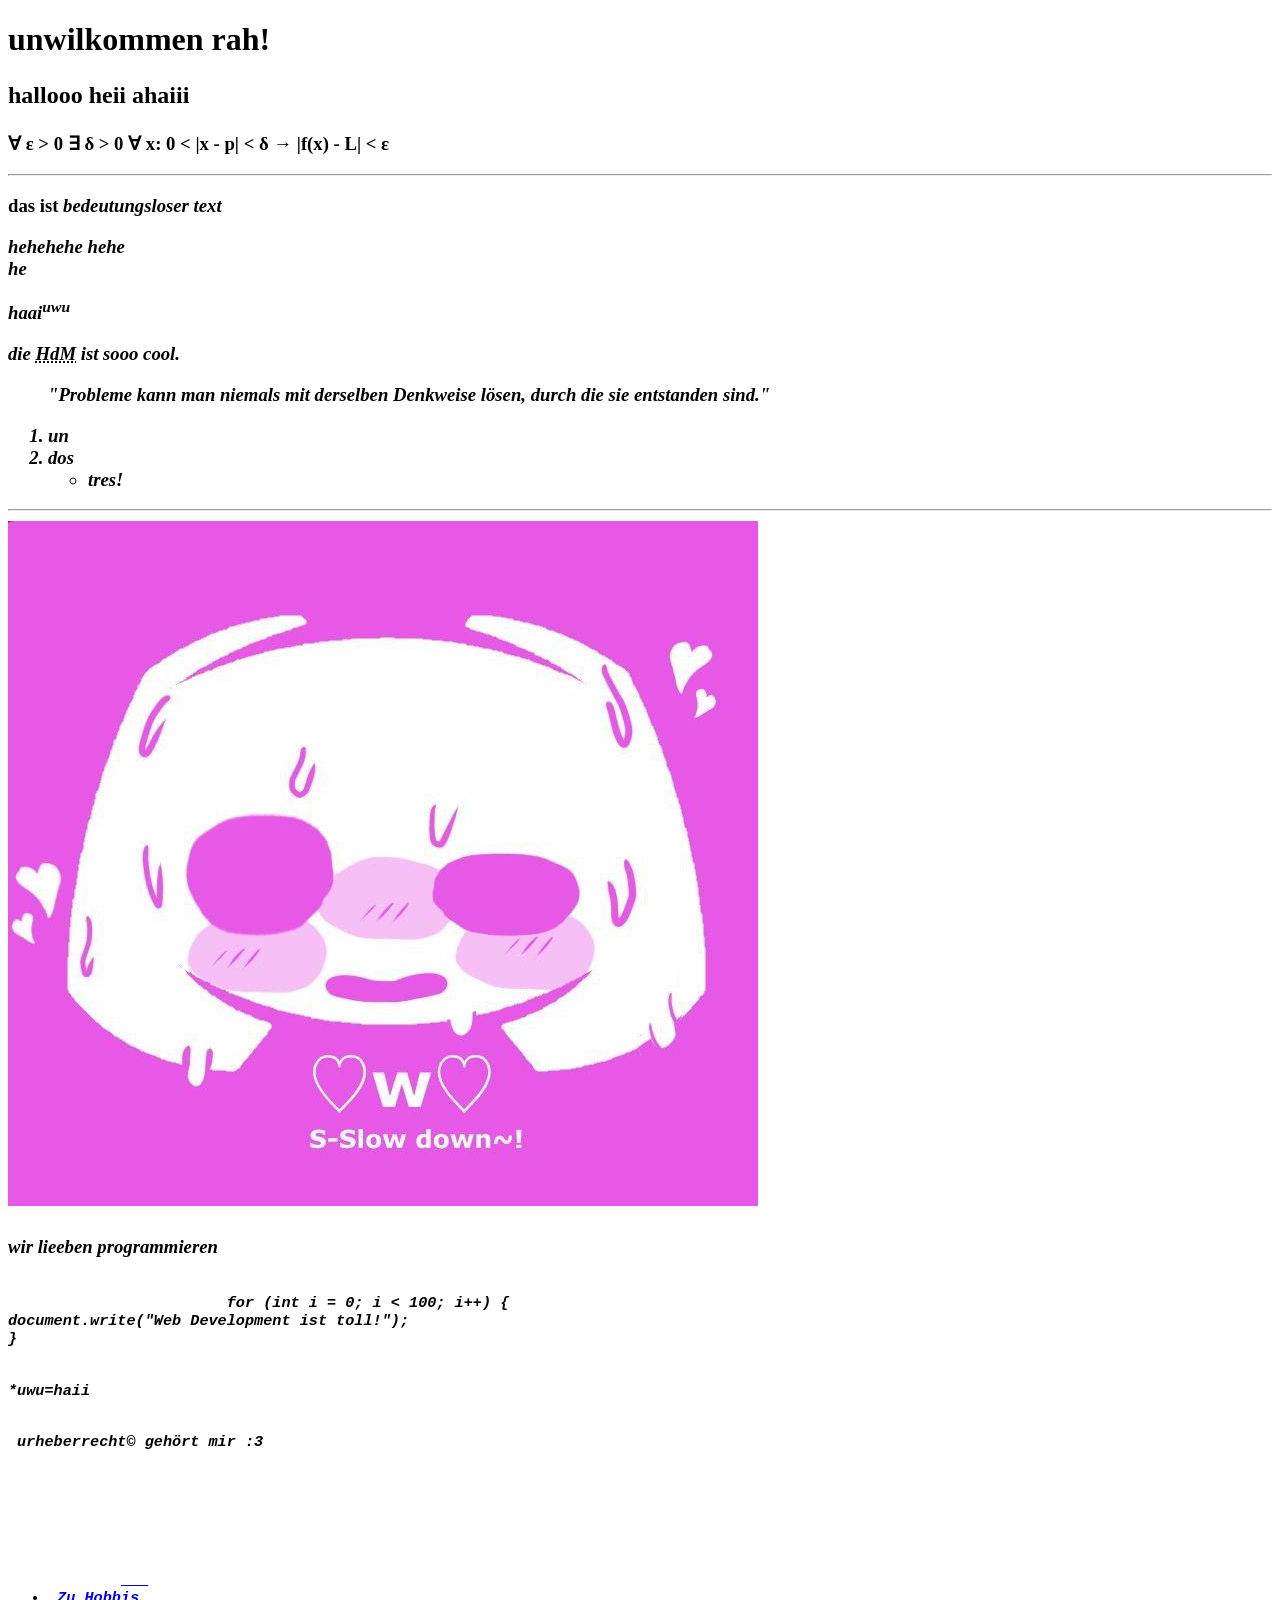
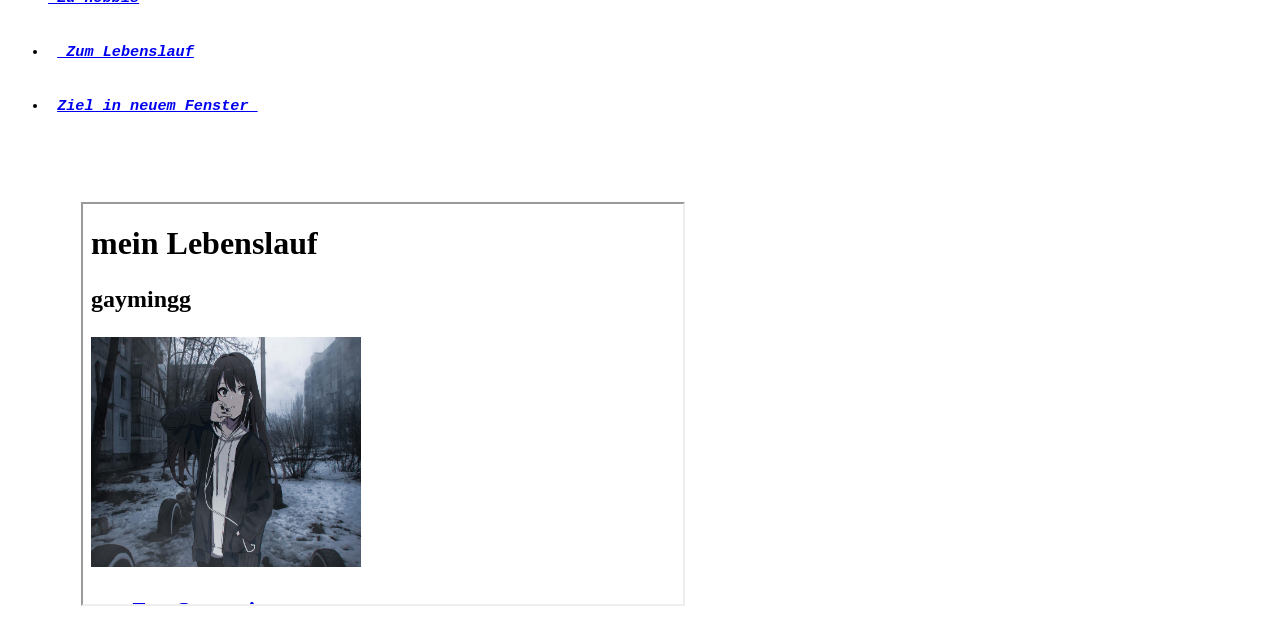
==== index.html @ 3ee1ae12 "Init" ====
<!DOCTYPE html>
<html>
	<head>
		<meta charset="utf-8">
		<title>Startseite</title>
	
	</head>
	<body>
	   <h1 id="oben" title="aaa"> unwilkommen rah!</h1>
	   <h2 zweite überschrift </h2>
	   <p> hallooo heii ahaiii </p>
	   <h3 mathe ist leben mathe ist liebe </h1> 
	   <p> ∀ ε > 0 ∃ δ > 0 ∀ x: 0 < |x - p| < δ → |f(x) - L| < ε </p>
	   <hr>
	   <p> das ist <em>bedeutungsloser<em> <strong>text<strong> </p>
	   <p> hehehehe&nbsp;hehe<br>he </p>
	   <p> haai<sup>uwu </p>
	   <p> die <abbr title="Hochschule der Medien">HdM</abbr> ist sooo cool. </p>
	   <blockquote 
	   cite="https://zitate.net/albert-einstein-zitate/"> "Probleme kann man
niemals mit derselben Denkweise lösen, durch die sie entstanden sind." </blockquote>
	   <ol>
			<li> un </li>
			<li> dos 
				<ul>
					<li> tres! </li>
					</ul>
					</li>
					</ol>
	   <hr>
	<img src= "senpai.jpg"
		alt="Discord Senpai">
	   <h4 überschrift </h4>
	   <p> wir lieeben programmieren </p>
			<pre><code>
			for (int i = 0; i &lt 100; i++) {
document.write("Web Development ist toll!");
}
	   <p>*uwu=haii
	   <p> urheberrecht© gehört mir :3 </p>
		<a href="#oben" unwilkommen rah! </a>

				<ul>
	   <li> <a href= "hobbis.html">Zu Hobbis</a> </li>
		<li> <a href= "lebenslauf-en.html"> Zum Lebenslauf</a> </li>
		<li> <a href= "lebenslauf.html" target="_blank">Ziel in neuem Fenster </a> </li>
	   </ul>
	  
	<iframe src="lebenslauf.html"
width="600" height="400"
name="iframe_a">

    </body>    
</html>
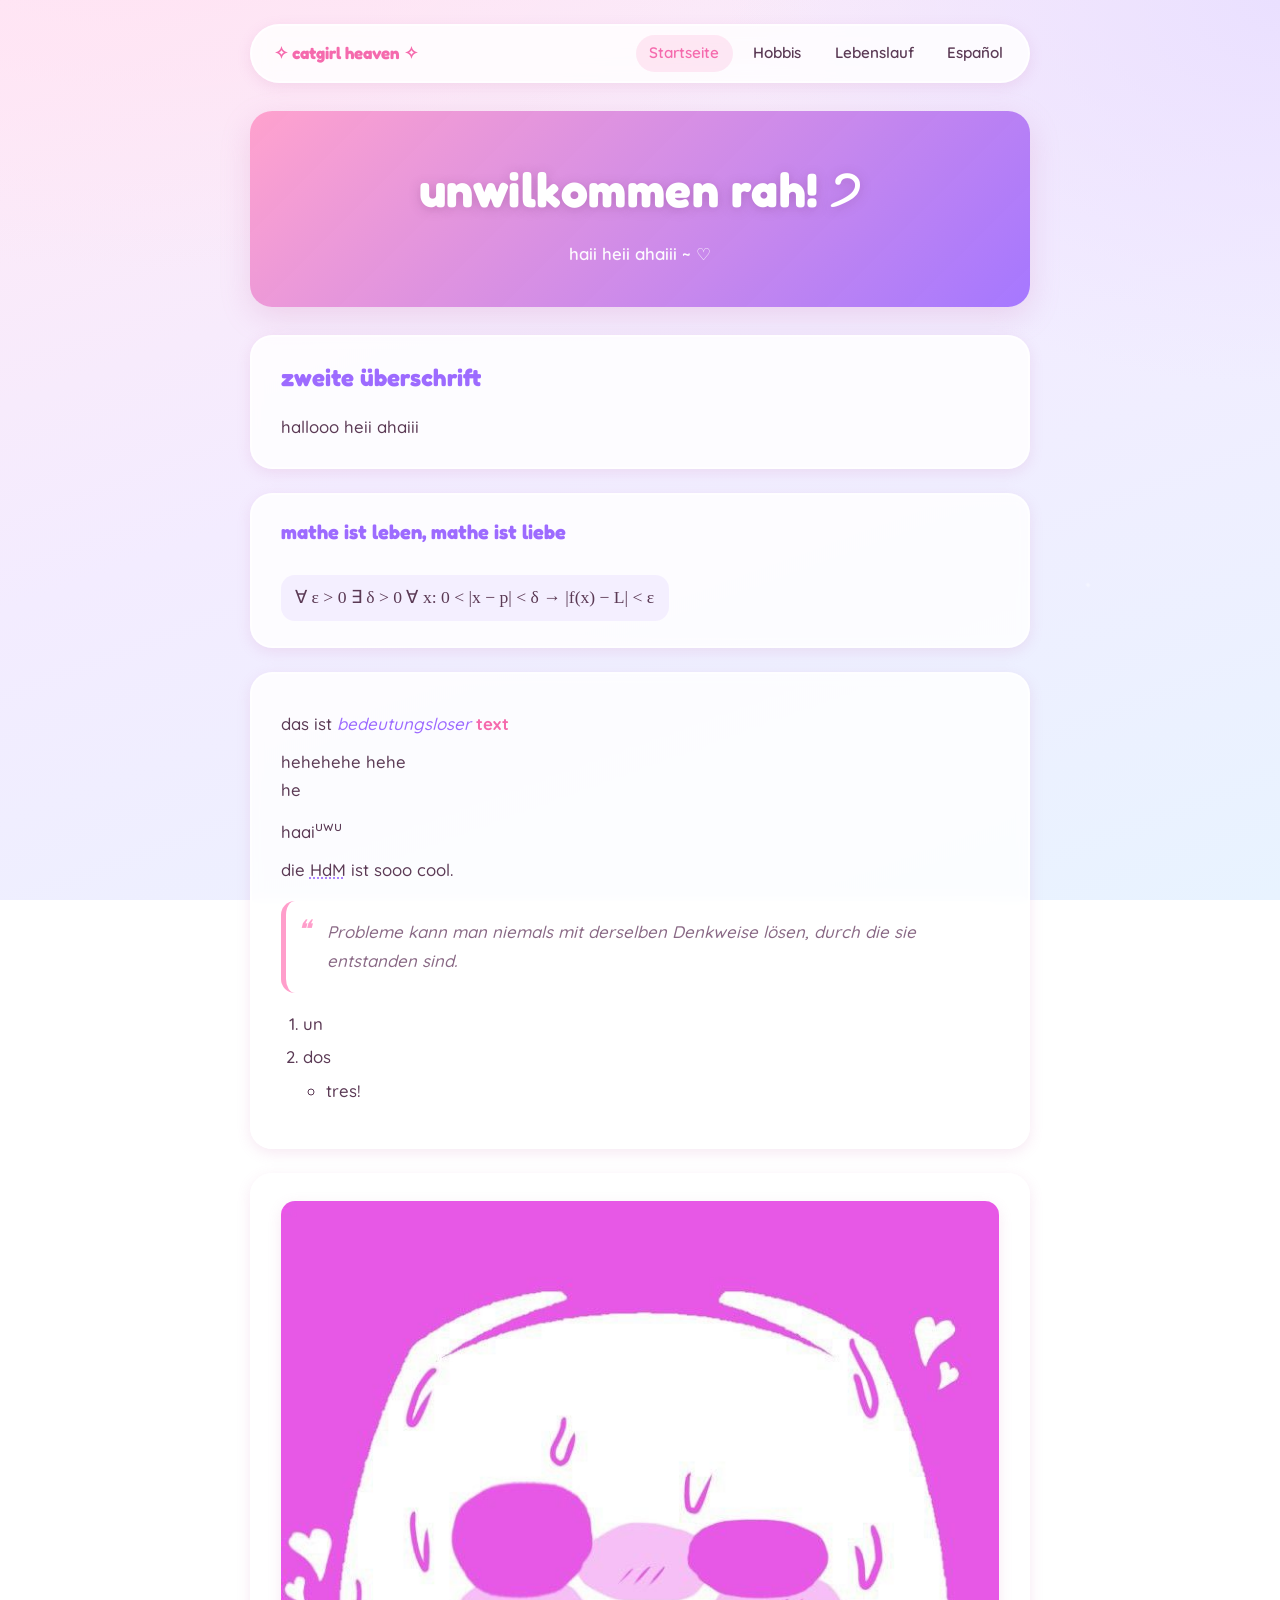
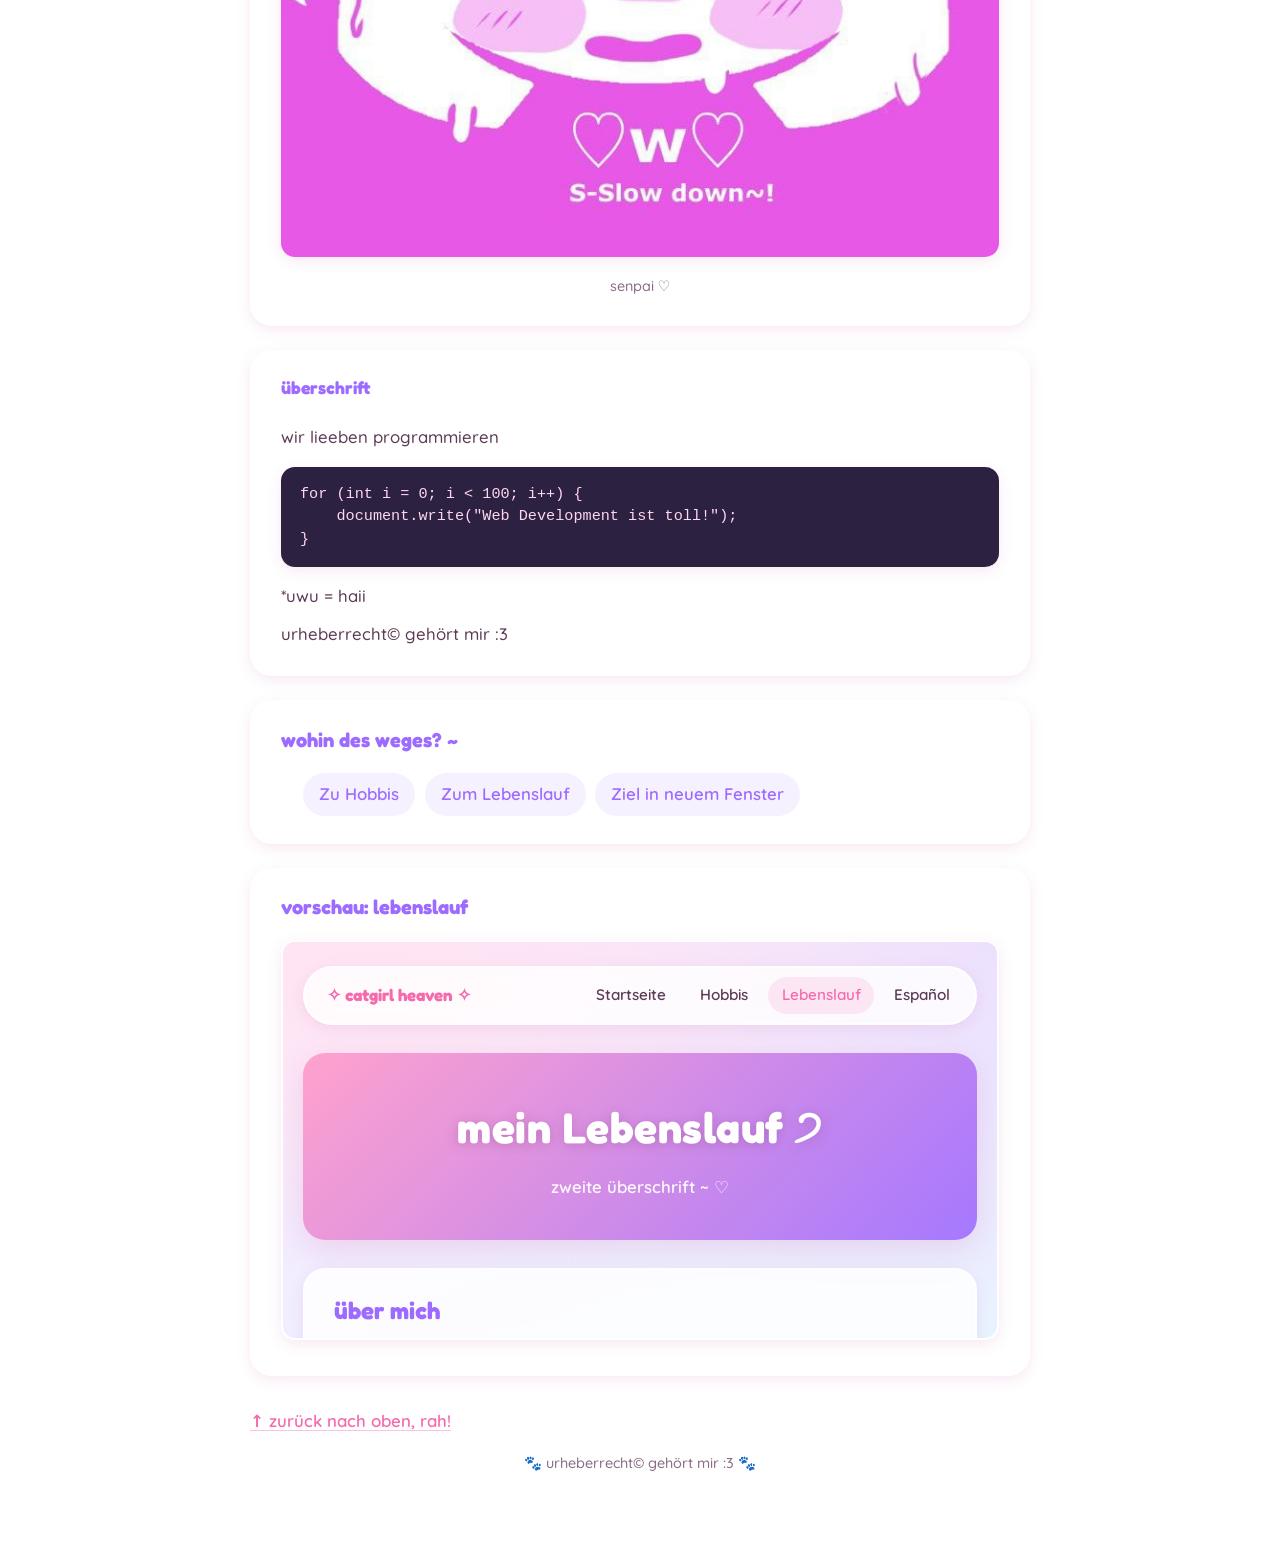
==== commit 7cbcf5b5: "Lots of fixes." ====
--- a/index.html
+++ b/index.html
@@ -1,54 +1,99 @@
 <!DOCTYPE html>
-<html>
-	<head>
-		<meta charset="utf-8">
-		<title>Startseite</title>
-	
-	</head>
-	<body>
-	   <h1 id="oben" title="aaa"> unwilkommen rah!</h1>
-	   <h2 zweite überschrift </h2>
-	   <p> hallooo heii ahaiii </p>
-	   <h3 mathe ist leben mathe ist liebe </h1> 
-	   <p> ∀ ε > 0 ∃ δ > 0 ∀ x: 0 < |x - p| < δ → |f(x) - L| < ε </p>
-	   <hr>
-	   <p> das ist <em>bedeutungsloser<em> <strong>text<strong> </p>
-	   <p> hehehehe&nbsp;hehe<br>he </p>
-	   <p> haai<sup>uwu </p>
-	   <p> die <abbr title="Hochschule der Medien">HdM</abbr> ist sooo cool. </p>
-	   <blockquote 
-	   cite="https://zitate.net/albert-einstein-zitate/"> "Probleme kann man
-niemals mit derselben Denkweise lösen, durch die sie entstanden sind." </blockquote>
-	   <ol>
-			<li> un </li>
-			<li> dos 
-				<ul>
-					<li> tres! </li>
-					</ul>
+<html lang="de">
+<head>
+	<meta charset="utf-8">
+	<meta name="viewport" content="width=device-width, initial-scale=1">
+	<title>✧ Startseite ✧ catgirl heaven</title>
+	<meta name="description" content="unwilkommen rah! die uwu-startseite von catgirl heaven :3">
+	<link rel="stylesheet" href="main.css">
+</head>
+<body id="oben">
+	<div class="wrap">
+
+		<nav class="nav" aria-label="Hauptnavigation">
+			<span class="nav__brand">✧ catgirl heaven ✧</span>
+			<a href="index.html" aria-current="page">Startseite</a>
+			<a href="hobbis.html">Hobbis</a>
+			<a href="lebenslauf.html">Lebenslauf</a>
+			<a href="webseite-es.html">Español</a>
+		</nav>
+
+		<header class="hero">
+			<h1 title="aaa">unwilkommen rah! ੭</h1>
+			<p class="sub">haii heii ahaiii ~ ♡</p>
+		</header>
+
+		<main>
+			<section class="card">
+				<h2>zweite überschrift</h2>
+				<p>hallooo heii ahaiii</p>
+			</section>
+
+			<section class="card">
+				<h3>mathe ist leben, mathe ist liebe</h3>
+				<p class="mathe">∀ ε &gt; 0 ∃ δ &gt; 0 ∀ x: 0 &lt; |x − p| &lt; δ → |f(x) − L| &lt; ε</p>
+			</section>
+
+			<section class="card">
+				<p>das ist <em>bedeutungsloser</em> <strong>text</strong></p>
+				<p>hehehehe&nbsp;hehe<br>he</p>
+				<p>haai<sup>uwu</sup></p>
+				<p>die <abbr title="Hochschule der Medien">HdM</abbr> ist sooo cool.</p>
+
+				<blockquote cite="https://zitate.net/albert-einstein-zitate/">
+					Probleme kann man niemals mit derselben Denkweise lösen,
+					durch die sie entstanden sind.
+				</blockquote>
+
+				<ol>
+					<li>un</li>
+					<li>dos
+						<ul>
+							<li>tres!</li>
+						</ul>
 					</li>
-					</ol>
-	   <hr>
-	<img src= "senpai.jpg"
-		alt="Discord Senpai">
-	   <h4 überschrift </h4>
-	   <p> wir lieeben programmieren </p>
-			<pre><code>
-			for (int i = 0; i &lt 100; i++) {
-document.write("Web Development ist toll!");
+				</ol>
+			</section>
+
+			<section class="card">
+				<figure>
+					<img src="senpai.jpg" alt="Discord Senpai">
+					<figcaption>senpai ♡</figcaption>
+				</figure>
+			</section>
+
+			<section class="card">
+				<h4>überschrift</h4>
+				<p>wir lieeben programmieren</p>
+<pre><code>for (int i = 0; i &lt; 100; i++) {
+    document.write("Web Development ist toll!");
 }
-	   <p>*uwu=haii
-	   <p> urheberrecht© gehört mir :3 </p>
-		<a href="#oben" unwilkommen rah! </a>
+</code></pre>
+				<p>*uwu = haii</p>
+				<p>urheberrecht© gehört mir :3</p>
+			</section>
 
-				<ul>
-	   <li> <a href= "hobbis.html">Zu Hobbis</a> </li>
-		<li> <a href= "lebenslauf-en.html"> Zum Lebenslauf</a> </li>
-		<li> <a href= "lebenslauf.html" target="_blank">Ziel in neuem Fenster </a> </li>
-	   </ul>
-	  
-	<iframe src="lebenslauf.html"
-width="600" height="400"
-name="iframe_a">
+			<section class="card">
+				<h3>wohin des weges? ~</h3>
+				<ul class="linklist">
+					<li><a href="hobbis.html">Zu Hobbis</a></li>
+					<li><a href="lebenslauf.html">Zum Lebenslauf</a></li>
+					<li><a href="lebenslauf.html" target="_blank" rel="noopener">Ziel in neuem Fenster</a></li>
+				</ul>
+			</section>
 
-    </body>    
+			<section class="card">
+				<h3>vorschau: lebenslauf</h3>
+				<iframe src="lebenslauf.html" width="600" height="400" title="Lebenslauf Vorschau" name="iframe_a"></iframe>
+			</section>
+
+			<a class="toplink" href="#oben">↑ zurück nach oben, rah!</a>
+		</main>
+
+		<footer class="footer">
+			<span class="paw">🐾</span> urheberrecht© gehört mir :3 <span class="paw">🐾</span>
+		</footer>
+
+	</div>
+</body>
 </html>
--- a/main.css
+++ b/main.css
@@ -0,0 +1,344 @@
+/* ═══════════════════════════════════════════════════════════════
+   ✧･ﾟ: *✧ catgirl heaven ✧*:･ﾟ✧  —  main stylesheet
+   a soft pastel uwu theme that is (finally) not an eyesore :3
+   ═══════════════════════════════════════════════════════════════ */
+
+@import url('https://fonts.googleapis.com/css2?family=Fredoka:wght@400;500;600;700&family=Quicksand:wght@400;500;600;700&display=swap');
+
+/* ── design tokens ─────────────────────────────────────────────── */
+:root {
+	--pink:        #ff9ecb;
+	--pink-deep:   #f56aad;
+	--lilac:       #c9a7ff;
+	--lilac-deep:  #9d6bff;
+	--cream:       #fff5fb;
+	--ink:         #5b3a55;
+	--ink-soft:    #8a6a86;
+	--card:        rgba(255, 255, 255, 0.82);
+	--card-solid:  #ffffff;
+	--shadow:      0 10px 30px rgba(203, 118, 178, 0.22);
+	--shadow-soft: 0 4px 14px rgba(203, 118, 178, 0.16);
+	--radius:      22px;
+	--radius-sm:   14px;
+	--ring:        3px solid var(--lilac);
+}
+
+/* ── reset-ish ─────────────────────────────────────────────────── */
+*,
+*::before,
+*::after { box-sizing: border-box; }
+
+html { scroll-behavior: smooth; }
+
+body {
+	margin: 0;
+	min-height: 100vh;
+	font-family: 'Quicksand', system-ui, sans-serif;
+	font-weight: 500;
+	font-size: 1.05rem;
+	line-height: 1.7;
+	color: var(--ink);
+	background:
+		radial-gradient(1200px 600px at 10% -10%, #ffe3f3 0%, transparent 60%),
+		radial-gradient(1000px 700px at 100% 0%, #eae0ff 0%, transparent 55%),
+		linear-gradient(160deg, #ffe9f6 0%, #f3ecff 45%, #e8f3ff 100%);
+	background-attachment: fixed;
+}
+
+/* soft sparkle overlay */
+body::before {
+	content: "";
+	position: fixed;
+	inset: 0;
+	pointer-events: none;
+	background-image:
+		radial-gradient(3px 3px at 20% 30%, rgba(255,255,255,.9), transparent),
+		radial-gradient(2px 2px at 70% 20%, rgba(255,255,255,.8), transparent),
+		radial-gradient(2px 2px at 40% 80%, rgba(255,255,255,.7), transparent),
+		radial-gradient(3px 3px at 85% 65%, rgba(255,255,255,.85), transparent);
+	opacity: .6;
+	z-index: 0;
+}
+
+/* ── page shell ────────────────────────────────────────────────── */
+.wrap {
+	position: relative;
+	z-index: 1;
+	max-width: 820px;
+	margin: 0 auto;
+	padding: 1.5rem 1.25rem 4rem;
+}
+
+/* ── navigation ────────────────────────────────────────────────── */
+.nav {
+	position: sticky;
+	top: 1rem;
+	z-index: 10;
+	display: flex;
+	flex-wrap: wrap;
+	align-items: center;
+	gap: .4rem;
+	margin: 0 auto 1.75rem;
+	padding: .55rem .7rem;
+	background: var(--card);
+	backdrop-filter: blur(10px);
+	border: 2px solid rgba(255, 255, 255, 0.7);
+	border-radius: 999px;
+	box-shadow: var(--shadow-soft);
+}
+
+.nav__brand {
+	font-family: 'Fredoka', sans-serif;
+	font-weight: 700;
+	font-size: 1.05rem;
+	padding: .2rem .7rem;
+	margin-right: auto;
+	color: var(--pink-deep);
+	white-space: nowrap;
+}
+
+.nav a {
+	text-decoration: none;
+	font-weight: 600;
+	font-size: .95rem;
+	color: var(--ink);
+	padding: .35rem .85rem;
+	border-radius: 999px;
+	transition: background .18s ease, color .18s ease, transform .18s ease;
+}
+
+.nav a:hover,
+.nav a:focus-visible {
+	background: linear-gradient(135deg, var(--pink), var(--lilac));
+	color: #fff;
+	transform: translateY(-1px);
+	outline: none;
+}
+
+.nav a[aria-current="page"] {
+	background: rgba(245, 106, 173, 0.14);
+	color: var(--pink-deep);
+}
+
+/* ── hero header ───────────────────────────────────────────────── */
+.hero {
+	text-align: center;
+	padding: 2.4rem 1.5rem;
+	margin-bottom: 1.75rem;
+	background: linear-gradient(135deg, rgba(255,158,203,.95), rgba(157,107,255,.9));
+	border-radius: var(--radius);
+	box-shadow: var(--shadow);
+	color: #fff;
+}
+
+.hero h1 {
+	margin: 0;
+	font-family: 'Fredoka', sans-serif;
+	font-weight: 700;
+	font-size: clamp(1.9rem, 6vw, 3rem);
+	letter-spacing: .5px;
+	text-shadow: 0 2px 12px rgba(120, 50, 110, .28);
+}
+
+.hero .sub {
+	margin: .6rem 0 0;
+	font-size: 1.05rem;
+	font-weight: 600;
+	opacity: .95;
+}
+
+/* ── content cards ─────────────────────────────────────────────── */
+.card {
+	background: var(--card);
+	backdrop-filter: blur(6px);
+	border: 2px solid rgba(255, 255, 255, 0.65);
+	border-radius: var(--radius);
+	box-shadow: var(--shadow-soft);
+	padding: 1.6rem 1.8rem;
+	margin-bottom: 1.5rem;
+}
+
+.card h2,
+.card h3,
+.card h4 {
+	font-family: 'Fredoka', sans-serif;
+	color: var(--lilac-deep);
+	margin-top: 0;
+	line-height: 1.25;
+}
+
+.card h2 { font-size: 1.5rem; }
+.card h3 { font-size: 1.25rem; }
+.card h4 { font-size: 1.1rem; }
+
+.card p { margin: .6rem 0; }
+
+/* first paragraph after a heading gets a touch more air */
+.card > p:last-child { margin-bottom: 0; }
+
+/* ── typography accents ────────────────────────────────────────── */
+a {
+	color: var(--pink-deep);
+	text-decoration-color: rgba(245, 106, 173, .4);
+	text-underline-offset: 3px;
+}
+a:hover { color: var(--lilac-deep); }
+
+strong { color: var(--pink-deep); }
+em { color: var(--lilac-deep); }
+
+abbr[title] {
+	text-decoration: underline dotted var(--lilac-deep);
+	cursor: help;
+}
+
+hr {
+	border: none;
+	height: 2px;
+	margin: 1.4rem 0;
+	background: linear-gradient(90deg, transparent, var(--pink), var(--lilac), transparent);
+}
+
+/* ── the maths, a lil special ──────────────────────────────────── */
+.mathe {
+	display: inline-block;
+	font-family: 'Cambria Math', 'Georgia', serif;
+	font-size: 1.1rem;
+	background: rgba(201, 167, 255, .16);
+	border-radius: var(--radius-sm);
+	padding: .5rem .9rem;
+}
+
+/* ── blockquote ────────────────────────────────────────────────── */
+blockquote {
+	position: relative;
+	margin: 1rem 0;
+	padding: 1.1rem 1.2rem 1.1rem 2.6rem;
+	background: rgba(255, 255, 255, 0.6);
+	border-left: 5px solid var(--pink);
+	border-radius: var(--radius-sm);
+	font-style: italic;
+	color: var(--ink-soft);
+}
+blockquote::before {
+	content: "❝";
+	position: absolute;
+	left: .7rem;
+	top: .4rem;
+	font-size: 1.6rem;
+	color: var(--pink);
+}
+
+/* ── lists ─────────────────────────────────────────────────────── */
+.card ul,
+.card ol { padding-left: 1.4rem; }
+.card li { margin: .3rem 0; }
+
+/* pretty pill link-list (nav-ish inside cards) */
+.linklist {
+	list-style: none;
+	padding: 0;
+	margin: .4rem 0 0;
+	display: flex;
+	flex-wrap: wrap;
+	gap: .6rem;
+}
+.linklist li { margin: 0; }
+.linklist a {
+	display: inline-block;
+	text-decoration: none;
+	font-weight: 600;
+	color: var(--lilac-deep);
+	background: rgba(201, 167, 255, .16);
+	padding: .45rem 1rem;
+	border-radius: 999px;
+	transition: transform .18s ease, background .18s ease, color .18s ease;
+}
+.linklist a:hover,
+.linklist a:focus-visible {
+	background: linear-gradient(135deg, var(--pink), var(--lilac));
+	color: #fff;
+	transform: translateY(-2px);
+	outline: none;
+}
+
+/* ── media: images, code, audio, iframe ────────────────────────── */
+figure { margin: 0; text-align: center; }
+
+img {
+	max-width: 100%;
+	height: auto;
+	border-radius: var(--radius-sm);
+	box-shadow: var(--shadow-soft);
+}
+
+figcaption {
+	margin-top: .5rem;
+	font-size: .9rem;
+	color: var(--ink-soft);
+}
+
+pre {
+	background: #2c2140;
+	color: #ffd6ef;
+	border-radius: var(--radius-sm);
+	padding: 1rem 1.2rem;
+	overflow-x: auto;
+	box-shadow: var(--shadow-soft);
+	font-size: .95rem;
+	line-height: 1.5;
+}
+code { font-family: 'Consolas', 'Menlo', monospace; }
+:not(pre) > code {
+	background: rgba(201, 167, 255, .2);
+	padding: .1rem .4rem;
+	border-radius: 6px;
+	color: var(--lilac-deep);
+}
+
+audio {
+	width: 100%;
+	margin-top: .5rem;
+}
+
+iframe {
+	width: 100%;
+	max-width: 100%;
+	border: 2px solid rgba(255, 255, 255, 0.7);
+	border-radius: var(--radius-sm);
+	box-shadow: var(--shadow-soft);
+	background: #fff;
+}
+
+/* ── back-to-top link ──────────────────────────────────────────── */
+.toplink {
+	display: inline-block;
+	margin-top: .4rem;
+	font-weight: 600;
+}
+
+/* ── footer ────────────────────────────────────────────────────── */
+.footer {
+	text-align: center;
+	font-size: .9rem;
+	color: var(--ink-soft);
+	padding: 1rem;
+}
+.footer .paw { color: var(--pink-deep); }
+
+/* ── focus visibility for a11y ─────────────────────────────────── */
+:focus-visible { outline: var(--ring); outline-offset: 2px; }
+
+/* ── responsive ────────────────────────────────────────────────── */
+@media (max-width: 560px) {
+	.wrap    { padding: 1rem .85rem 3rem; }
+	.card    { padding: 1.25rem 1.15rem; }
+	.nav     { border-radius: var(--radius); }
+	.nav__brand { margin-right: 0; width: 100%; text-align: center; }
+}
+
+/* ── reduced motion ────────────────────────────────────────────── */
+@media (prefers-reduced-motion: reduce) {
+	html { scroll-behavior: auto; }
+	* { transition: none !important; }
+}
